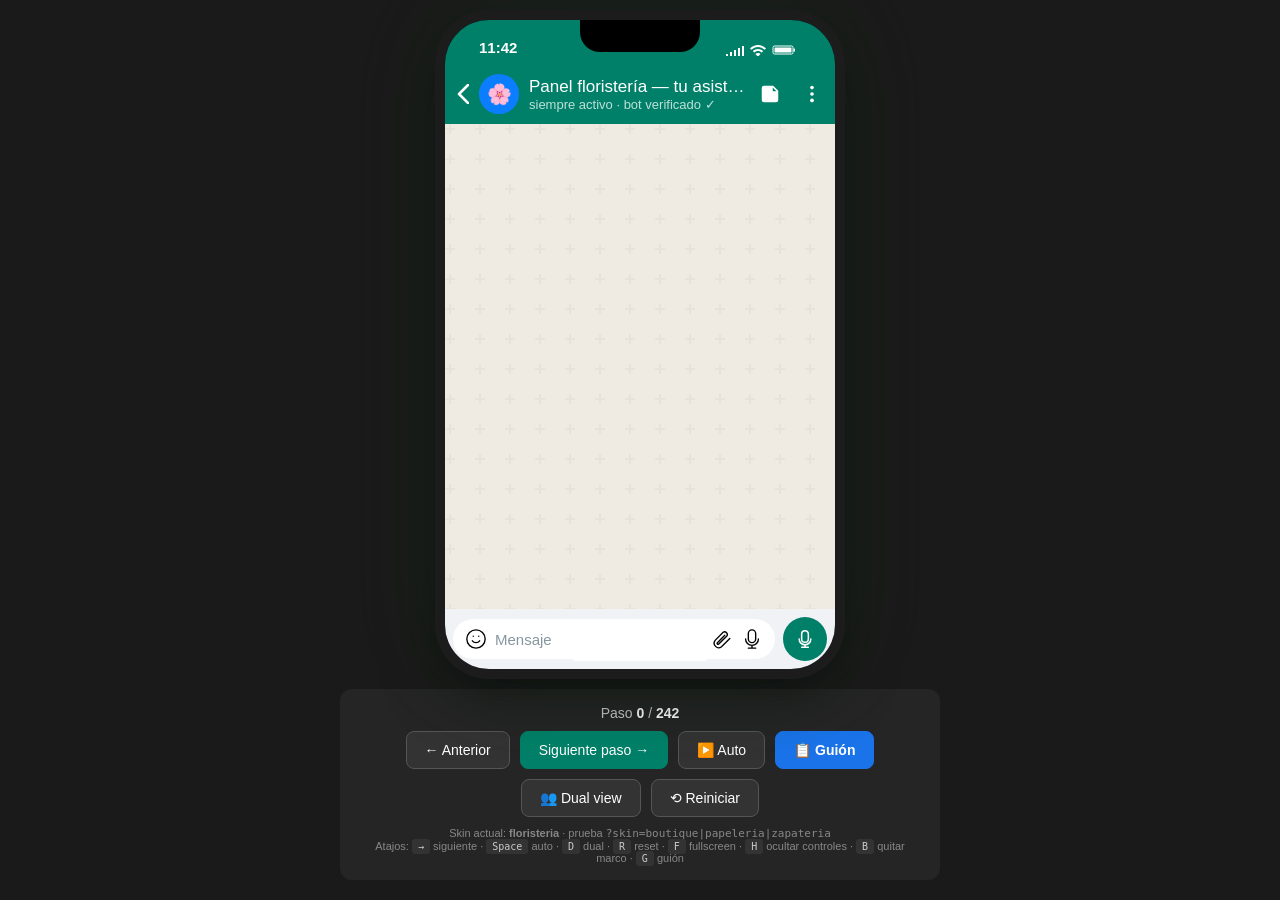
==== index.html @ 78d7e3dc "PilotoLocal demos + skins + guion de campo" ====
<!DOCTYPE html>
<html lang="es">
<head>
<meta charset="UTF-8">
<meta name="viewport" content="width=390, initial-scale=1.0, maximum-scale=1.0">
<title>PilotoLocal · WhatsApp Demo</title>
<link rel="stylesheet" href="styles.css">
</head>
<body>
<div class="stage">
  <!-- iPhone frame (opcional, se oculta con ?nobezel=1) -->
  <div class="phone" id="phone">
    <!-- Notch -->
    <div class="notch"></div>

    <!-- Status bar -->
    <div class="statusbar">
      <span class="time">11:42</span>
      <span class="icons">
        <svg width="18" height="12" viewBox="0 0 18 12" fill="currentColor"><path d="M0 10h2v2H0zm4-2h2v4H4zm4-2h2v6H8zm4-2h2v8h-2zm4-2h2v10h-2z"/></svg>
        <svg width="16" height="12" viewBox="0 0 16 12" fill="currentColor"><path d="M8 1C4.9 1 2.1 2.3 0 4.4l1.4 1.4C3.2 4.1 5.5 3 8 3s4.8 1.1 6.6 2.8L16 4.4C13.9 2.3 11.1 1 8 1zm0 4C6 5 4.2 5.8 2.8 7.1l1.4 1.4C5.3 7.6 6.6 7 8 7s2.7.6 3.8 1.5l1.4-1.4C11.8 5.8 10 5 8 5zm0 4c-1 0-1.9.4-2.6 1.1L8 12.6l2.6-2.5C9.9 9.4 9 9 8 9z"/></svg>
        <svg width="24" height="12" viewBox="0 0 24 12" fill="currentColor"><rect x="1" y="2" width="20" height="8" rx="1.5" stroke="currentColor" stroke-width="1" fill="none"/><rect x="2.5" y="3.5" width="17" height="5" rx="0.5"/><rect x="21.5" y="4.5" width="1.5" height="3" rx="0.5"/></svg>
      </span>
    </div>

    <!-- Chat header -->
    <div class="chat-header" id="chat-header">
      <span class="back-icon">
        <svg width="12" height="20" viewBox="0 0 12 20" fill="currentColor"><path d="M11 1L2 10l9 9" stroke="currentColor" stroke-width="2.5" fill="none" stroke-linecap="round" stroke-linejoin="round"/></svg>
      </span>
      <div class="avatar" id="chat-avatar">🌸</div>
      <div class="contact">
        <div class="name" id="chat-name">Floristería Marina</div>
        <div class="status" id="chat-status">en línea</div>
      </div>
      <div class="header-actions">
        <svg width="22" height="22" viewBox="0 0 24 24" fill="currentColor"><path d="M15.5 3H5.5a2.5 2.5 0 00-2.5 2.5v13a2.5 2.5 0 002.5 2.5h13a2.5 2.5 0 002.5-2.5v-10L15.5 3zm-.5 2L19 9h-4V5z"/></svg>
        <svg width="22" height="22" viewBox="0 0 24 24" fill="currentColor"><circle cx="12" cy="5" r="2"/><circle cx="12" cy="12" r="2"/><circle cx="12" cy="19" r="2"/></svg>
      </div>
    </div>

    <!-- Chat area con fondo doodle -->
    <div class="chat" id="chat">
      <!-- mensajes se insertan aquí vía JS -->
    </div>

    <!-- Input bar (decorativa, no funcional) -->
    <div class="inputbar">
      <div class="input-pill">
        <svg width="22" height="22" viewBox="0 0 24 24" fill="#8696a0"><circle cx="12" cy="12" r="10" fill="none" stroke="currentColor" stroke-width="1.5"/><path d="M8 14s1.5 2 4 2 4-2 4-2M9 9h.01M15 9h.01" stroke="currentColor" stroke-width="1.5" fill="none" stroke-linecap="round"/></svg>
        <span class="placeholder">Mensaje</span>
        <svg width="22" height="22" viewBox="0 0 24 24" fill="#8696a0"><path d="M20.5 11.5l-9 9a5 5 0 01-7-7l9-9a3 3 0 014 4l-9 9a1 1 0 01-1.5-1.5l8-8" stroke="currentColor" stroke-width="1.5" fill="none" stroke-linecap="round"/></svg>
        <svg width="22" height="22" viewBox="0 0 24 24" fill="#8696a0"><path d="M12 2a4 4 0 00-4 4v6a4 4 0 008 0V6a4 4 0 00-4-4zm7 10a7 7 0 01-14 0M12 19v3M8 22h8" stroke="currentColor" stroke-width="1.5" fill="none" stroke-linecap="round"/></svg>
      </div>
      <button class="send-btn" id="send-btn">
        <svg width="20" height="20" viewBox="0 0 24 24" fill="white"><path d="M12 2a4 4 0 00-4 4v6a4 4 0 008 0V6a4 4 0 00-4-4zm7 10a7 7 0 01-14 0M12 19v3M8 22h8" stroke="currentColor" stroke-width="1.8" fill="none" stroke-linecap="round"/></svg>
      </button>
    </div>

    <!-- Home indicator iOS -->
    <div class="home-indicator"></div>

    <!-- List Message modal (bottom sheet) -->
    <div class="sheet-backdrop" id="sheet-backdrop"></div>
    <div class="sheet" id="sheet">
      <div class="sheet-handle"></div>
      <div class="sheet-title" id="sheet-title">Elige una opción</div>
      <div class="sheet-content" id="sheet-content"></div>
      <div class="sheet-cancel" id="sheet-cancel">Cancelar</div>
    </div>
  </div>

  <!-- SEGUNDO móvil (dual view admin) -->
  <div class="phone phone-dual" id="phone-dual" style="display:none">
    <div class="notch"></div>
    <div class="statusbar">
      <span class="time">11:42</span>
      <span class="icons">📶 📶 🔋</span>
    </div>
    <div class="chat-header" id="chat-header-dual">
      <span class="back-icon">◀</span>
      <div class="avatar admin" id="chat-avatar-dual">🌸</div>
      <div class="contact">
        <div class="name" id="chat-name-dual">Panel comercio — tu asistente</div>
        <div class="status" id="chat-status-dual">siempre activo · bot verificado ✓</div>
      </div>
      <div class="header-actions"></div>
    </div>
    <div class="chat" id="chat-dual"></div>
    <div class="inputbar">
      <div class="input-pill">
        <span class="placeholder">Mensaje</span>
      </div>
      <button class="send-btn">↑</button>
    </div>
    <div class="home-indicator"></div>

    <div class="sheet-backdrop" id="sheet-backdrop-dual"></div>
    <div class="sheet" id="sheet-dual">
      <div class="sheet-handle"></div>
      <div class="sheet-title" id="sheet-title-dual">Elige una opción</div>
      <div class="sheet-content" id="sheet-content-dual"></div>
      <div class="sheet-cancel" id="sheet-cancel-dual">Cancelar</div>
    </div>
  </div>

  <!-- Controles de presentación -->
  <div class="controls" id="controls">
    <div class="progress">Paso <span id="step-current">0</span> / <span id="step-total">0</span></div>
    <div class="buttons">
      <button id="btn-prev" class="ctrl-btn">← Anterior</button>
      <button id="btn-next" class="ctrl-btn primary">Siguiente paso →</button>
      <button id="btn-auto" class="ctrl-btn">▶️ Auto</button>
      <button id="btn-guion" class="ctrl-btn guion-btn">📋 Guión</button>
      <button id="btn-dual" class="ctrl-btn">👥 Dual view</button>
      <button id="btn-reset" class="ctrl-btn">⟲ Reiniciar</button>
    </div>
    <div class="hint">
      Skin actual: <strong id="skin-label">floristeria</strong> · prueba <code>?skin=boutique|papeleria|zapateria</code><br>
      Atajos: <kbd>→</kbd> siguiente · <kbd>Space</kbd> auto · <kbd>D</kbd> dual · <kbd>R</kbd> reset · <kbd>F</kbd> fullscreen · <kbd>H</kbd> ocultar controles · <kbd>B</kbd> quitar marco · <kbd>G</kbd> guión
    </div>
  </div>
</div>

<!-- Panel Guión — overlay campo -->
<div id="guion-overlay" class="guion-overlay" style="display:none">
  <div class="guion-panel" id="guion-panel">
    <div class="guion-header">
      <span class="guion-title" id="guion-title">📋 Guión</span>
      <button class="guion-close" id="guion-close">✕</button>
    </div>
    <div class="guion-body" id="guion-body">
      <!-- se rellena dinámicamente -->
    </div>
  </div>
</div>

<script src="script.js"></script>
</body>
</html>
---- styles.css ----
/* ─────────────────────────────────────────────────────────────
   PilotoAutomático — WhatsApp Business UI mockup pixel-perfect
   Replica WhatsApp 2024 (dark header verde moderno #008069)
   Dimensiones iPhone 14: 390 x 844
───────────────────────────────────────────────────────────────── */

* { box-sizing: border-box; margin: 0; padding: 0; }

html, body {
  height: 100%;
  font-family: -apple-system, BlinkMacSystemFont, "Segoe UI", "Helvetica Neue", sans-serif;
  background: #1a1a1a;
  overflow: hidden;
  user-select: none;
  -webkit-font-smoothing: antialiased;
}

.stage {
  position: fixed;
  inset: 0;
  display: flex;
  flex-direction: column;
  align-items: center;
  justify-content: center;
  gap: 20px;
  padding: 20px;
}

/* Modo dual: dos móviles lado a lado */
body.dual .stage {
  flex-direction: row;
  flex-wrap: nowrap;
  align-items: center;
  justify-content: center;
  gap: 20px;
}

body.dual .phone-dual {
  display: flex !important;
  flex-direction: column;
}

/* Controles abajo en dual */
body.dual .controls {
  position: fixed;
  bottom: 10px;
  left: 50%;
  transform: translateX(-50%);
  max-width: 700px;
  width: auto;
}

/* Escalar móviles para que quepan dos */
body.dual .phone {
  transform: scale(0.72);
  transform-origin: center center;
  flex-shrink: 0;
}

@media (max-width: 1100px) {
  body.dual .phone {
    transform: scale(0.55);
  }
}

@media (max-width: 850px) {
  body.dual .phone {
    transform: scale(0.45);
  }
}

/* ─── iPhone frame ─── */
.phone {
  width: 390px;
  height: 844px;
  background: #000;
  border-radius: 44px;
  overflow: hidden;
  position: relative;
  isolation: isolate;  /* contain absolutely positioned children (sheet) */
  box-shadow:
    0 0 0 10px #1c1c1c,
    0 20px 60px rgba(0, 0, 0, 0.6),
    0 0 100px rgba(37, 211, 102, 0.1);
  display: flex;
  flex-direction: column;
}

body.nobezel .phone {
  border-radius: 0;
  box-shadow: none;
  width: 100vw;
  height: 100vh;
  max-width: 390px;
  max-height: 844px;
}

.notch {
  position: absolute;
  top: 0;
  left: 50%;
  transform: translateX(-50%);
  width: 120px;
  height: 32px;
  background: #000;
  border-radius: 0 0 20px 20px;
  z-index: 100;
}

body.nobezel .notch { display: none; }

/* ─── Status bar iOS ─── */
.statusbar {
  background: #008069;
  color: white;
  height: 44px;
  display: flex;
  justify-content: space-between;
  align-items: flex-end;
  padding: 0 24px 8px;
  font-size: 15px;
  font-weight: 600;
  flex-shrink: 0;
}

.statusbar .time { padding-left: 10px; }
.statusbar .icons {
  display: flex;
  align-items: center;
  gap: 6px;
  padding-right: 15px;
}

body.nobezel .statusbar { display: none; }

/* ─── Chat header ─── */
.chat-header {
  background: #008069;
  color: white;
  padding: 10px 12px;
  display: flex;
  align-items: center;
  gap: 10px;
  flex-shrink: 0;
  height: 60px;
}

.back-icon { color: white; display: flex; }

.avatar {
  width: 40px;
  height: 40px;
  border-radius: 50%;
  background: #4caf50;
  display: flex;
  align-items: center;
  justify-content: center;
  font-size: 20px;
  flex-shrink: 0;
}

.avatar.admin { background: #0b7eff; }

.contact {
  flex: 1;
  min-width: 0;
}

.contact .name {
  font-size: 17px;
  font-weight: 500;
  color: white;
  white-space: nowrap;
  overflow: hidden;
  text-overflow: ellipsis;
}

.contact .status {
  font-size: 13px;
  color: rgba(255, 255, 255, 0.75);
}

.header-actions {
  display: flex;
  gap: 20px;
  color: white;
}

/* ─── Chat area con fondo doodle ─── */
.chat {
  flex: 1;
  background: #efeae2;
  background-image: url("data:image/svg+xml,%3Csvg width='60' height='60' viewBox='0 0 60 60' xmlns='http://www.w3.org/2000/svg'%3E%3Cg fill='none' fill-rule='evenodd'%3E%3Cg fill='%23d9d2c7' fill-opacity='0.35'%3E%3Cpath d='M36 34v-4h-2v4h-4v2h4v4h2v-4h4v-2h-4zm0-30V0h-2v4h-4v2h4v4h2V6h4V4h-4zM6 34v-4H4v4H0v2h4v4h2v-4h4v-2H6zM6 4V0H4v4H0v2h4v4h2V6h4V4H6z'/%3E%3C/g%3E%3C/g%3E%3C/svg%3E");
  overflow-y: auto;
  overflow-x: hidden;
  padding: 12px 10px;
  display: flex;
  flex-direction: column;
  gap: 4px;
  scrollbar-width: none;
}

.chat::-webkit-scrollbar { display: none; }

/* ─── Date divider ─── */
.date-divider {
  align-self: center;
  background: #e1f3fb;
  color: #54656f;
  font-size: 12px;
  padding: 5px 12px;
  border-radius: 8px;
  margin: 8px 0;
  box-shadow: 0 1px 1px rgba(0,0,0,0.08);
}

/* ─── Message bubbles ─── */
.msg {
  max-width: 78%;
  padding: 6px 9px 8px;
  border-radius: 8px;
  font-size: 14.5px;
  line-height: 1.35;
  position: relative;
  box-shadow: 0 1px 0.5px rgba(0,0,0,0.13);
  word-wrap: break-word;
  color: #111b21;
  animation: msgIn 0.25s ease-out;
}

@keyframes msgIn {
  from { opacity: 0; transform: translateY(10px) scale(0.95); }
  to { opacity: 1; transform: translateY(0) scale(1); }
}

.msg.in {
  background: white;
  align-self: flex-start;
  border-top-left-radius: 0;
}

.msg.in::before {
  content: '';
  position: absolute;
  top: 0;
  left: -8px;
  width: 0;
  height: 0;
  border-top: 8px solid white;
  border-left: 8px solid transparent;
}

.msg.out {
  background: #d9fdd3;
  align-self: flex-end;
  border-top-right-radius: 0;
}

.msg.out::before {
  content: '';
  position: absolute;
  top: 0;
  right: -8px;
  width: 0;
  height: 0;
  border-top: 8px solid #d9fdd3;
  border-right: 8px solid transparent;
}

.msg .meta {
  display: inline-flex;
  align-items: center;
  gap: 3px;
  float: right;
  margin-left: 8px;
  margin-top: 4px;
  font-size: 11px;
  color: #667781;
}

.msg.out .meta .check {
  color: #53bdeb;
  display: inline-flex;
}

.msg strong { font-weight: 600; }
.msg em { font-style: italic; color: #667781; }

/* ─── Reply Buttons (Meta WhatsApp Business API) ─── */
.reply-buttons {
  background: white;
  align-self: flex-start;
  max-width: 85%;
  margin-top: -4px;
  border-radius: 0 0 8px 8px;
  border-top-left-radius: 0;
  overflow: hidden;
  box-shadow: 0 1px 0.5px rgba(0,0,0,0.13);
  flex-shrink: 0;
}

.reply-buttons.linked-up { margin-top: 2px; }

.reply-btn {
  display: block;
  width: 100%;
  padding: 11px;
  border: none;
  background: white;
  color: #00a884;
  font-size: 14px;
  font-weight: 500;
  text-align: center;
  cursor: pointer;
  font-family: inherit;
  border-top: 1px solid #e9edef;
  display: flex;
  align-items: center;
  justify-content: center;
  gap: 6px;
}

.reply-buttons .reply-btn:first-child {
  border-top: 1px solid #e9edef;
}

.reply-btn:hover { background: #f7f8fa; }

.reply-btn svg {
  width: 16px;
  height: 16px;
  fill: currentColor;
}

/* ─── List Message button ─── */
.list-message-btn {
  background: white;
  align-self: flex-start;
  max-width: 85%;
  margin-top: 2px;
  border-radius: 0 0 8px 8px;
  padding: 11px;
  text-align: center;
  color: #00a884;
  font-size: 14px;
  font-weight: 500;
  cursor: pointer;
  box-shadow: 0 1px 0.5px rgba(0,0,0,0.13);
  display: flex;
  align-items: center;
  justify-content: center;
  gap: 6px;
  flex-shrink: 0;
}

.list-message-btn:hover { background: #f7f8fa; }

/* ─── URL Button (reseña Google) ─── */
.url-btn {
  background: white;
  align-self: flex-start;
  max-width: 85%;
  margin-top: 2px;
  border-radius: 0 0 8px 8px;
  padding: 11px;
  color: #00a884;
  font-size: 14px;
  font-weight: 500;
  cursor: pointer;
  box-shadow: 0 1px 0.5px rgba(0,0,0,0.13);
  display: flex;
  align-items: center;
  justify-content: center;
  gap: 8px;
  flex-shrink: 0;
}

/* ─── Typing indicator ─── */
.typing {
  background: white;
  align-self: flex-start;
  padding: 10px 14px;
  border-radius: 8px;
  border-top-left-radius: 0;
  box-shadow: 0 1px 0.5px rgba(0,0,0,0.13);
  display: flex;
  gap: 4px;
  animation: msgIn 0.2s;
}

.typing span {
  width: 8px;
  height: 8px;
  background: #8696a0;
  border-radius: 50%;
  animation: typing-dot 1.4s infinite ease-in-out;
}

.typing span:nth-child(1) { animation-delay: 0s; }
.typing span:nth-child(2) { animation-delay: 0.2s; }
.typing span:nth-child(3) { animation-delay: 0.4s; }

@keyframes typing-dot {
  0%, 60%, 100% { transform: translateY(0); opacity: 0.5; }
  30% { transform: translateY(-6px); opacity: 1; }
}

/* ─── Input bar ─── */
.inputbar {
  background: #f0f2f5;
  padding: 8px;
  display: flex;
  align-items: center;
  gap: 8px;
  flex-shrink: 0;
  min-height: 56px;
}

.input-pill {
  flex: 1;
  background: white;
  border-radius: 25px;
  display: flex;
  align-items: center;
  gap: 8px;
  padding: 8px 12px;
  min-height: 40px;
}

.input-pill svg { flex-shrink: 0; }

.input-pill .placeholder {
  flex: 1;
  color: #8696a0;
  font-size: 15px;
}

.send-btn {
  background: #008069;
  border: none;
  width: 44px;
  height: 44px;
  border-radius: 50%;
  color: white;
  cursor: pointer;
  display: flex;
  align-items: center;
  justify-content: center;
  flex-shrink: 0;
}

/* ─── Home indicator iOS ─── */
.home-indicator {
  position: absolute;
  bottom: 8px;
  left: 50%;
  transform: translateX(-50%);
  width: 134px;
  height: 5px;
  background: white;
  border-radius: 3px;
  z-index: 100;
}

body.nobezel .home-indicator { display: none; }

/* ─── Controls (fuera del móvil) ─── */
.controls {
  background: rgba(255, 255, 255, 0.05);
  padding: 16px 24px;
  border-radius: 12px;
  color: white;
  display: flex;
  flex-direction: column;
  gap: 10px;
  align-items: center;
  max-width: 600px;
  width: 100%;
}

body.clean .controls { display: none; }
body.hide-controls .controls { display: none; }

.progress {
  font-size: 14px;
  color: #ccc;
}

.progress span { color: white; font-weight: 600; }

.buttons {
  display: flex;
  gap: 10px;
  flex-wrap: wrap;
  justify-content: center;
}

.ctrl-btn {
  background: #333;
  color: white;
  border: 1px solid #555;
  padding: 10px 18px;
  border-radius: 8px;
  font-size: 14px;
  cursor: pointer;
  font-family: inherit;
  transition: background 0.15s;
}

.ctrl-btn:hover { background: #444; }

.ctrl-btn.primary {
  background: #008069;
  border-color: #008069;
}

.ctrl-btn.primary:hover { background: #006b57; }

.hint {
  font-size: 11px;
  color: #888;
  text-align: center;
}

.hint kbd {
  background: #333;
  padding: 2px 6px;
  border-radius: 3px;
  font-family: monospace;
  color: #ccc;
  font-size: 10px;
}

/* ─── List Message bottom sheet (DENTRO del móvil) ─── */
.sheet-backdrop {
  position: absolute;
  inset: 0;
  background: rgba(0, 0, 0, 0.5);
  z-index: 200;
  display: none;
  cursor: pointer;
  border-radius: 44px;  /* match phone border radius */
}

body.nobezel .sheet-backdrop { border-radius: 0; }

.sheet-backdrop.visible { display: block; }

.sheet {
  position: absolute;
  bottom: 0;
  left: 0;
  right: 0;
  background: #fcfaf2;
  border-radius: 20px 20px 0 0;
  z-index: 201;
  max-height: 60%;
  overflow-y: auto;
  transform: translateY(100%);
  transition: transform 0.3s ease-out;
  padding-bottom: 20px;
}

.sheet.visible { transform: translateY(0); }

.sheet-handle {
  width: 36px;
  height: 4px;
  background: #d0d0d0;
  border-radius: 2px;
  margin: 10px auto;
}

.sheet-title {
  padding: 12px 20px;
  font-size: 17px;
  font-weight: 600;
  color: #111b21;
  text-align: center;
  border-bottom: 1px solid #e9edef;
}

.sheet-item {
  padding: 14px 20px;
  border-bottom: 1px solid #f0f0f0;
  cursor: pointer;
  color: #111b21;
  font-size: 15px;
  display: flex;
  align-items: center;
  justify-content: space-between;
}

.sheet-item:hover { background: #f5f5f5; }

.sheet-item .sublabel {
  color: #667781;
  font-size: 13px;
}

.sheet-section-header {
  padding: 10px 20px 6px;
  color: #008069;
  font-size: 13px;
  font-weight: 600;
  text-transform: uppercase;
  letter-spacing: 0.5px;
}

.sheet-cancel {
  padding: 14px;
  text-align: center;
  color: #e34747;
  font-weight: 500;
  cursor: pointer;
  margin-top: 10px;
  border-top: 1px solid #e9edef;
}

/* ─── Responsive para pantallas grandes (grabación) ─── */
@media (min-height: 900px) {
  .phone {
    transform: scale(1);
  }
}

@media (max-height: 850px) {
  .phone { transform: scale(0.92); }
}

@media (max-width: 500px) {
  .phone { transform: scale(0.95); }
}

/* ─── Guión panel — overlay campo ─── */
.guion-btn {
  background: #1a73e8 !important;
  color: #fff !important;
  border-color: #1a73e8 !important;
  font-weight: 700;
}
.guion-btn:hover {
  background: #1557b0 !important;
}

.guion-overlay {
  position: fixed;
  inset: 0;
  background: rgba(0,0,0,0.65);
  z-index: 9000;
  display: flex;
  align-items: center;
  justify-content: center;
  padding: 16px;
}

.guion-panel {
  background: #1a1a2e;
  border: 1px solid #2d2d4e;
  border-radius: 16px;
  max-width: 680px;
  width: 100%;
  max-height: 90vh;
  display: flex;
  flex-direction: column;
  overflow: hidden;
  box-shadow: 0 24px 60px rgba(0,0,0,0.6);
}

.guion-header {
  display: flex;
  align-items: center;
  justify-content: space-between;
  padding: 18px 20px 14px;
  border-bottom: 1px solid #2d2d4e;
  flex-shrink: 0;
}

.guion-title {
  font-size: 1.05rem;
  font-weight: 700;
  color: #e8eaf0;
  letter-spacing: -0.01em;
}

.guion-close {
  background: #2d2d4e;
  border: none;
  color: #aaa;
  font-size: 1rem;
  cursor: pointer;
  width: 32px;
  height: 32px;
  border-radius: 50%;
  display: flex;
  align-items: center;
  justify-content: center;
  transition: background 0.15s;
}
.guion-close:hover { background: #e34747; color: #fff; }

.guion-body {
  overflow-y: auto;
  padding: 16px 20px 24px;
  display: flex;
  flex-direction: column;
  gap: 16px;
}

.g-section {
  background: #242440;
  border-radius: 10px;
  padding: 14px 16px;
}

.g-section-label {
  font-size: 0.68rem;
  font-weight: 700;
  text-transform: uppercase;
  letter-spacing: 0.08em;
  color: #7c80a8;
  margin-bottom: 8px;
}

.g-text {
  font-size: 0.97rem;
  color: #d0d3e8;
  line-height: 1.5;
  font-style: italic;
}

/* Preguntas */
.g-pregunta {
  display: flex;
  flex-direction: column;
  gap: 5px;
  padding: 10px 12px;
  border-radius: 8px;
  background: #1e1e38;
  cursor: pointer;
  transition: background 0.15s;
  position: relative;
}
.g-pregunta:not(:last-child) { margin-bottom: 6px; }
.g-pregunta:hover { background: #27274a; }
.g-pregunta.done { opacity: 0.45; }
.g-pregunta.done::after {
  content: '✓';
  position: absolute;
  right: 12px;
  top: 10px;
  color: #25d366;
  font-weight: 700;
  font-size: 1rem;
}

.g-q-text {
  font-size: 0.92rem;
  color: #e8eaf0;
  font-weight: 500;
  line-height: 1.4;
  padding-right: 24px;
}

.g-outcomes {
  display: flex;
  gap: 8px;
  flex-wrap: wrap;
  margin-top: 4px;
}

.g-outcome {
  font-size: 0.75rem;
  padding: 3px 8px;
  border-radius: 20px;
  font-weight: 500;
  line-height: 1.4;
}
.g-outcome.si { background: #1a3328; color: #4ade80; }
.g-outcome.no { background: #2d1e1e; color: #f87171; }

/* Trigger demo */
.g-trigger {
  font-size: 1rem;
  color: #fbbf24;
  font-weight: 600;
  font-style: italic;
  line-height: 1.45;
}

/* Objeciones */
.g-objecion {
  padding: 8px 10px;
  border-radius: 7px;
  background: #1e1e38;
  cursor: pointer;
  transition: background 0.15s;
}
.g-objecion:not(:last-child) { margin-bottom: 6px; }
.g-objecion:hover { background: #27274a; }
.g-objecion-q {
  font-size: 0.85rem;
  color: #f87171;
  font-weight: 500;
  margin-bottom: 4px;
}
.g-objecion-r {
  font-size: 0.85rem;
  color: #86efac;
  display: none;
  line-height: 1.4;
}
.g-objecion.open .g-objecion-r { display: block; }
.g-objecion-hint {
  font-size: 0.7rem;
  color: #555580;
  margin-top: 2px;
}
.g-objecion.open .g-objecion-hint { display: none; }

/* Cierre */
.g-cierre {
  font-size: 1rem;
  color: #25d366;
  font-weight: 600;
  font-style: italic;
  line-height: 1.45;
}
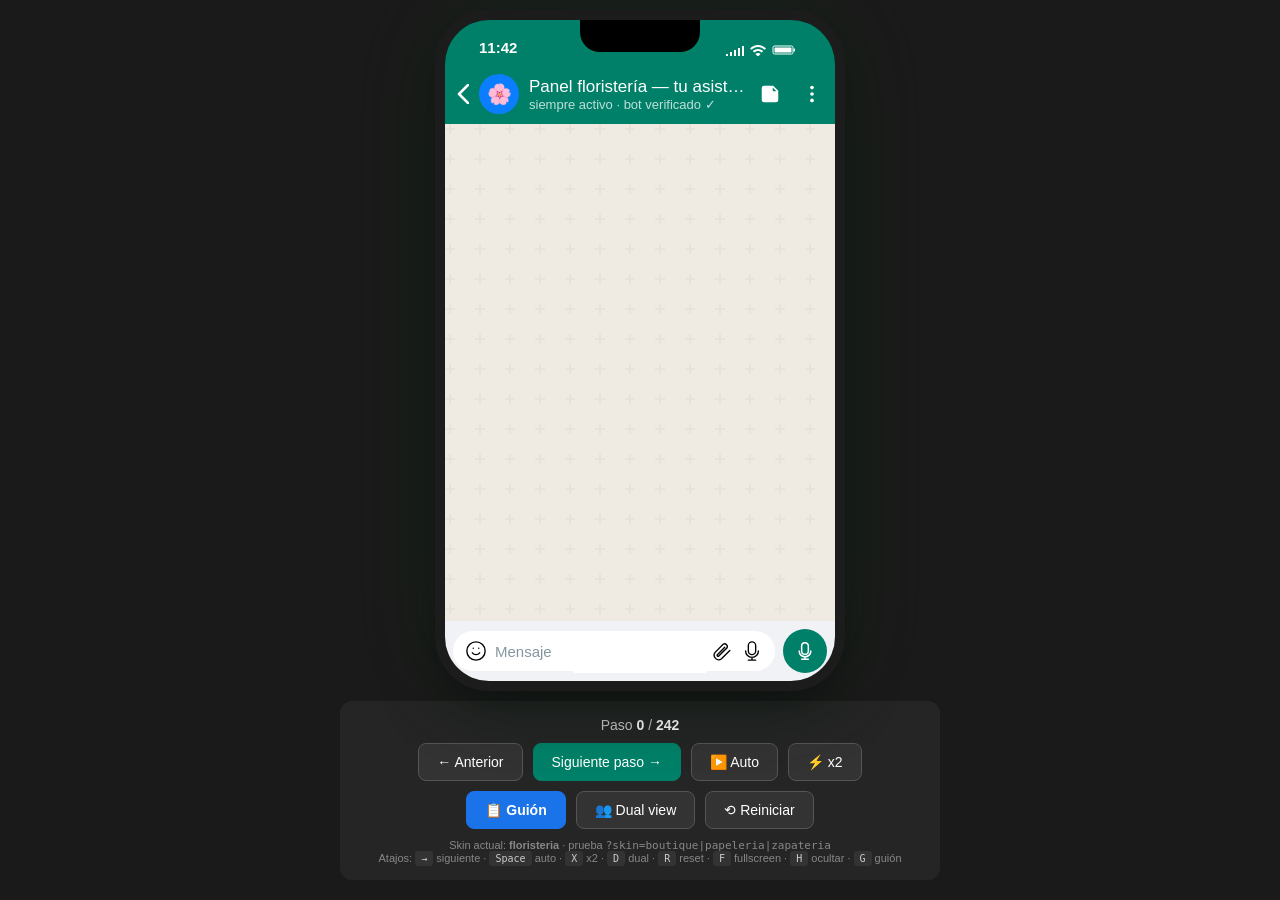
==== commit 1ebf9458: "Boton x2 velocidad autoplay en demos" ====
--- a/index.html
+++ b/index.html
@@ -111,13 +111,14 @@
       <button id="btn-prev" class="ctrl-btn">← Anterior</button>
       <button id="btn-next" class="ctrl-btn primary">Siguiente paso →</button>
       <button id="btn-auto" class="ctrl-btn">▶️ Auto</button>
+      <button id="btn-speed" class="ctrl-btn">⚡ x2</button>
       <button id="btn-guion" class="ctrl-btn guion-btn">📋 Guión</button>
       <button id="btn-dual" class="ctrl-btn">👥 Dual view</button>
       <button id="btn-reset" class="ctrl-btn">⟲ Reiniciar</button>
     </div>
     <div class="hint">
       Skin actual: <strong id="skin-label">floristeria</strong> · prueba <code>?skin=boutique|papeleria|zapateria</code><br>
-      Atajos: <kbd>→</kbd> siguiente · <kbd>Space</kbd> auto · <kbd>D</kbd> dual · <kbd>R</kbd> reset · <kbd>F</kbd> fullscreen · <kbd>H</kbd> ocultar controles · <kbd>B</kbd> quitar marco · <kbd>G</kbd> guión
+      Atajos: <kbd>→</kbd> siguiente · <kbd>Space</kbd> auto · <kbd>X</kbd> x2 · <kbd>D</kbd> dual · <kbd>R</kbd> reset · <kbd>F</kbd> fullscreen · <kbd>H</kbd> ocultar · <kbd>G</kbd> guión
     </div>
   </div>
 </div>
--- a/styles.css
+++ b/styles.css
@@ -826,3 +826,11 @@
   font-style: italic;
   line-height: 1.45;
 }
+
+/* Botón speed activo (x2 activado) */
+#btn-speed.active {
+  background: #f59e0b;
+  color: #000;
+  border-color: #f59e0b;
+  font-weight: 700;
+}
